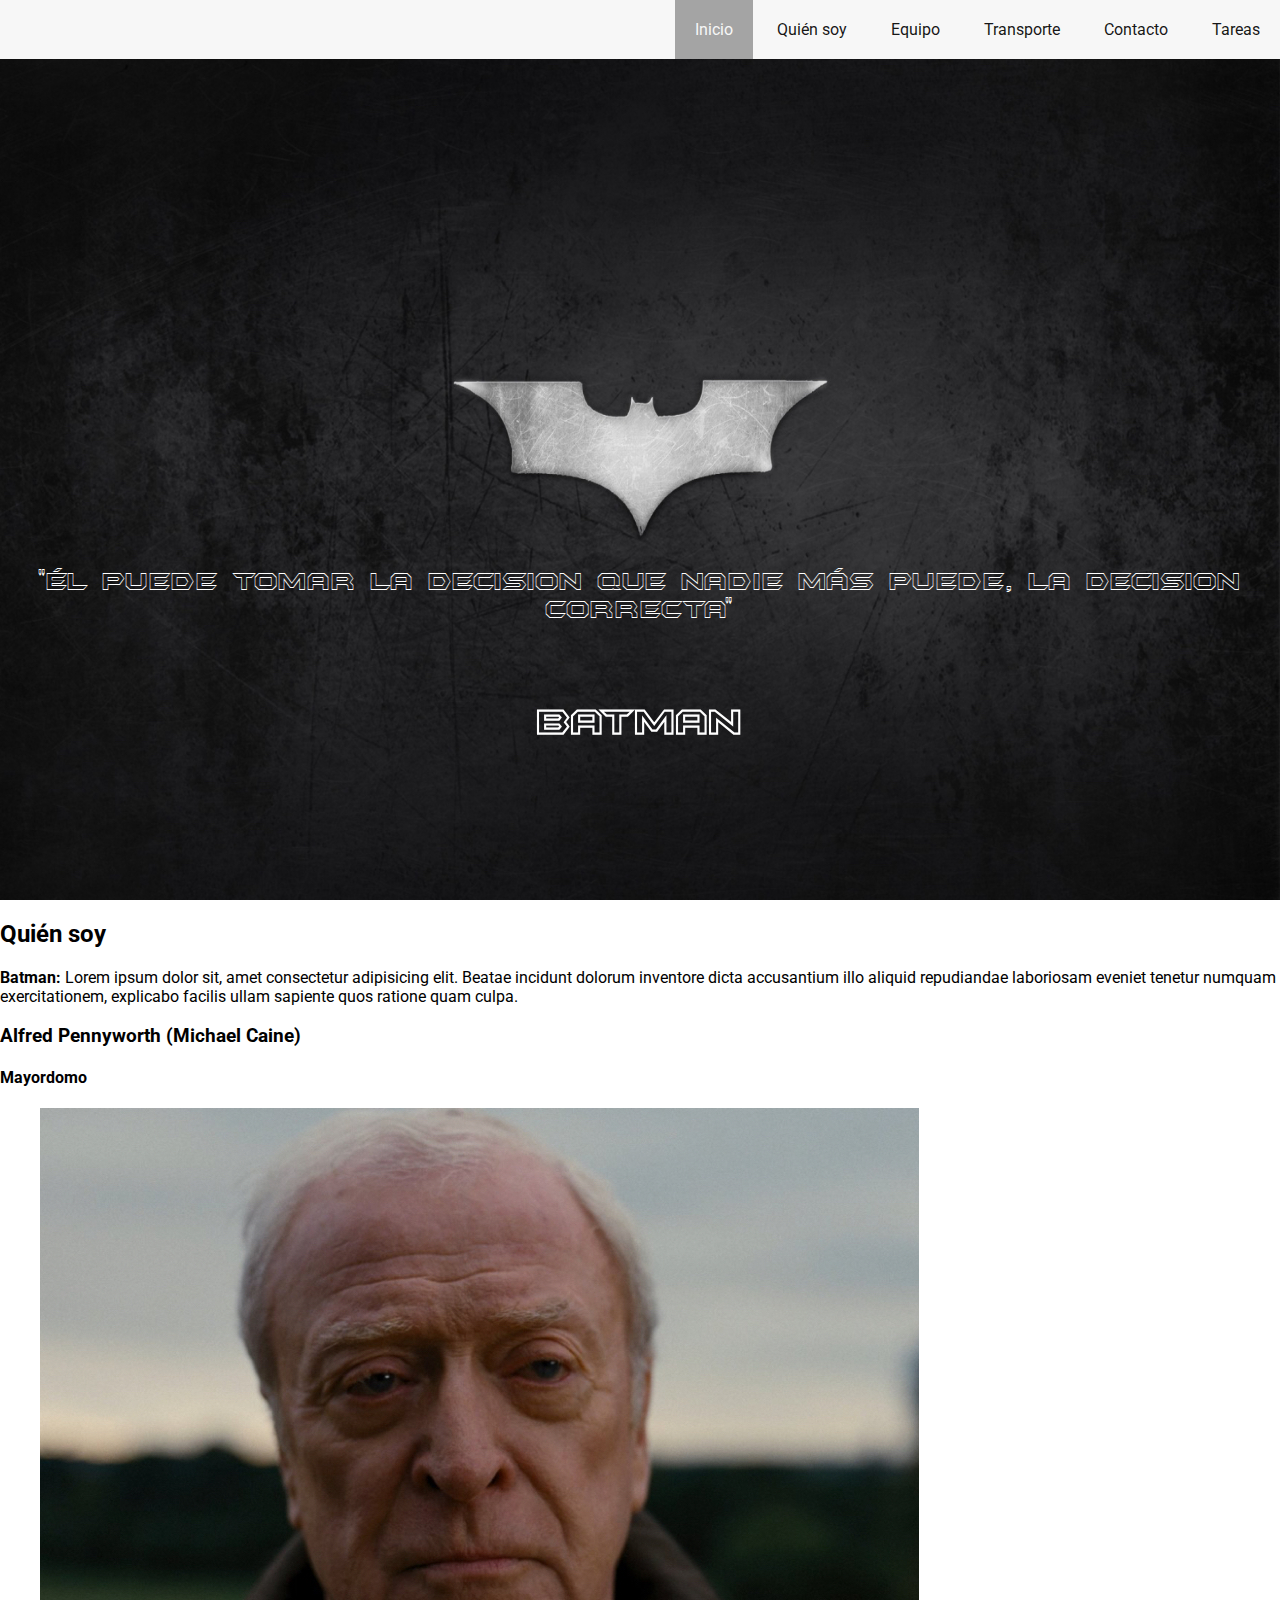
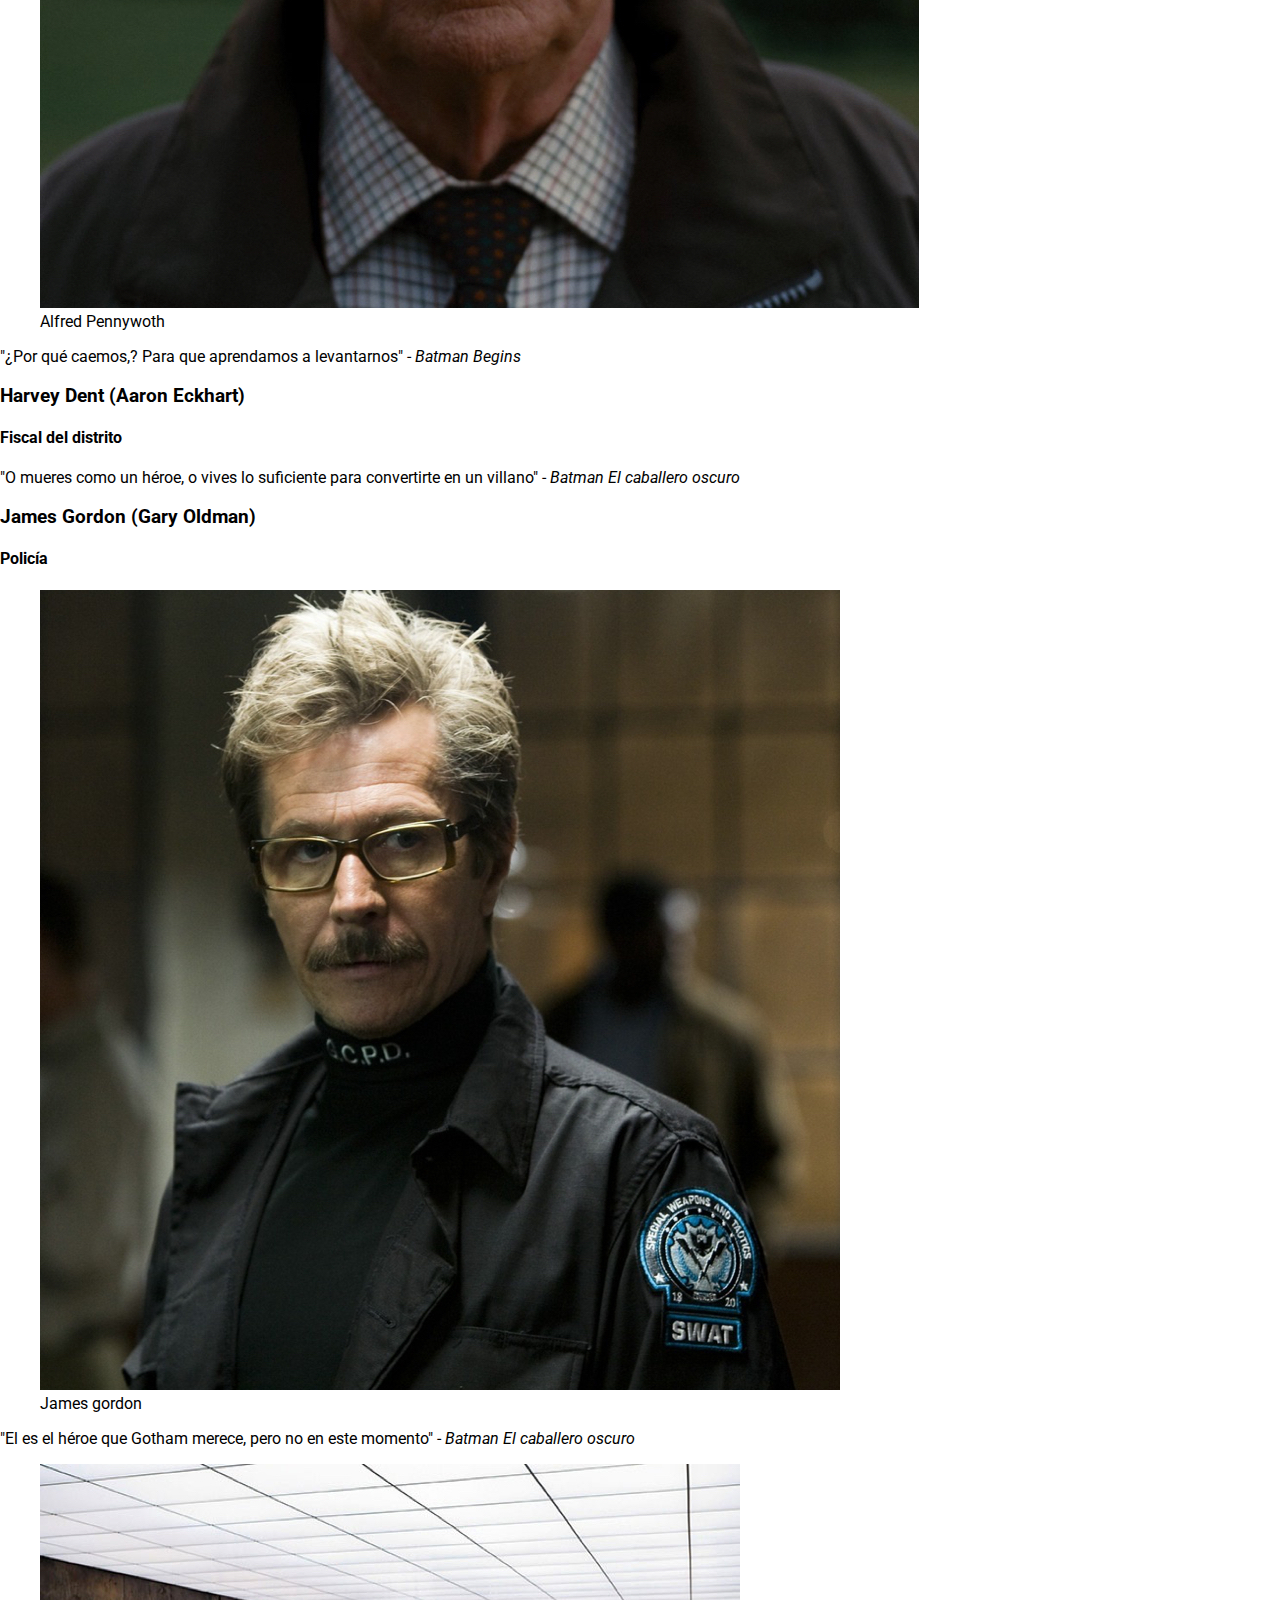
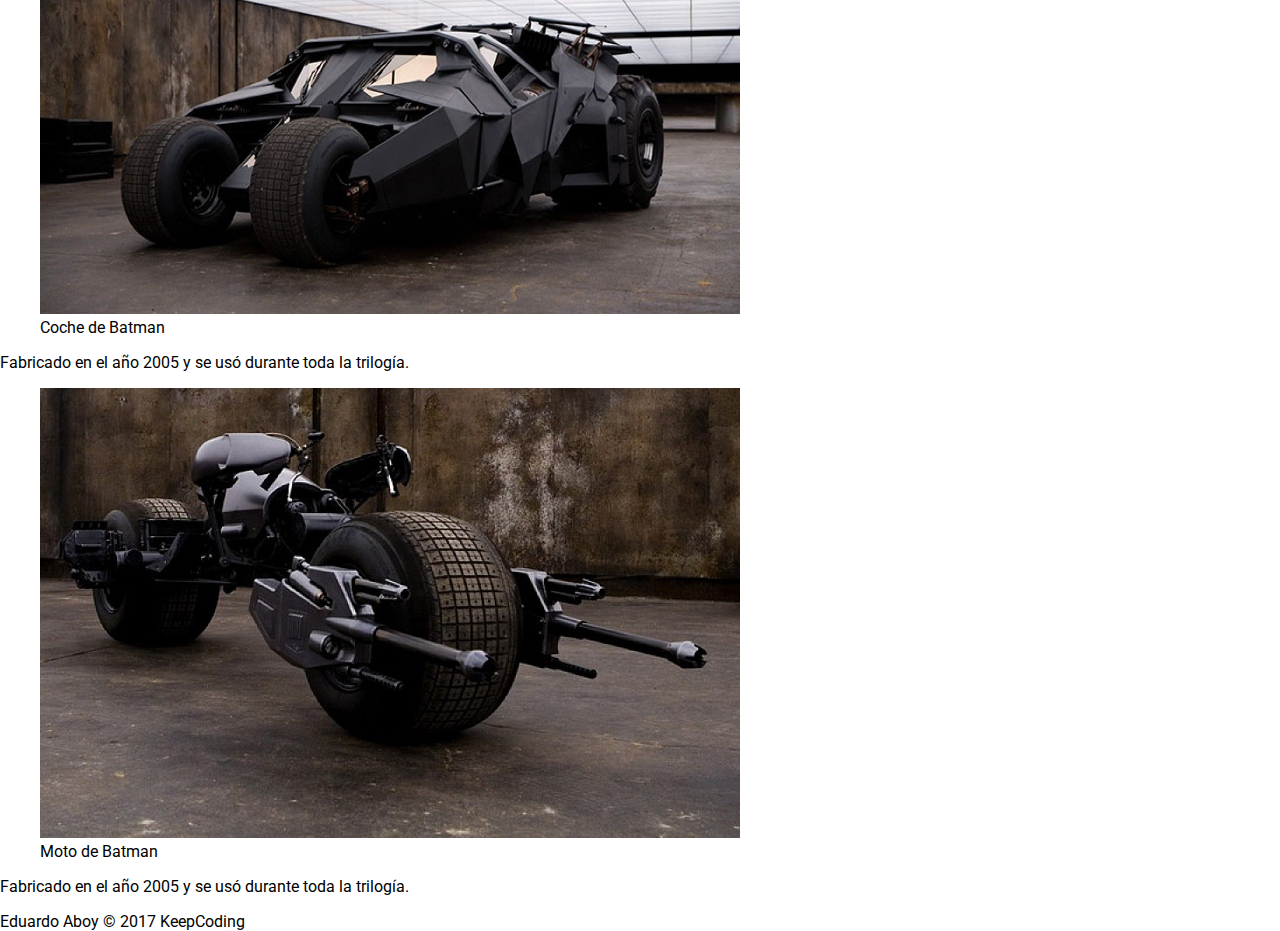
==== index.html @ d6426815 "Finish basic style of header" ====
<!DOCTYPE html>
<hmlt>
    <head>
        <meta charset="UTF-8">

        <link rel="stylesheet" href="./css/style.css" type="text/css">

        <link href="https://fonts.googleapis.com/css?family=Roboto" rel="stylesheet">

        <title>Mi Primera Web</title>
    </head>
    <body>
        <header class="header">
            <h1 class="title">Batman</h1>
            <!--<img class="title-img" src="./images/batman.jpg" alt="Foto de Batman">-->
            <div class="title-img"></div>
            <p class="title-cite">"Él puede tomar la decisión que nadie más puede, la decisión correcta"</p>
        </header>

        <nav class="navbar">
            <ul class="navbar-list">
                <li class="navbar-item active">
                    <a href="">Inicio</a>
                </li>
                <li class="navbar-item">
                    <a href="">Quién soy</a>
                </li>
                <li class="navbar-item">
                    <a href="">Equipo</a>
                </li>
                <li class="navbar-item">
                    <a href="">Transporte</a>
                </li>
                <li class="navbar-item">
                    <a href="">Contacto</a>
                </li>
                <li class="navbar-item">
                    <a href="">Tareas</a>
                </li>
            </ul>
        </nav>
        <main>
            <section class="about-me">
                <div class="batman-video">
                    <!--<video controls width="320" height="240">
                        <source src="./video/batman.mp4" type="video/mp4"> 
                    </video>-->
                </div>
                <div class="batman-info">
                    <h2>Quién soy</h2>
                    <strong>Batman: </strong>
                    <span class="batman-description">Lorem ipsum dolor sit, amet consectetur adipisicing elit. Beatae incidunt dolorum inventore dicta accusantium illo aliquid repudiandae laboriosam eveniet tenetur numquam exercitationem, explicabo facilis ullam sapiente quos ratione quam culpa.</span>
                </div>
            </section>

            <section class="team">
                <div>
                    <div>
                        <article class="team-member">
                            <header>
                                <h3>
                                    Alfred Pennyworth
                                    <span>(Michael Caine)</span>
                                </h3>
                                <h4 class="position">Mayordomo</h4>
                            </header>
                            <figure class="team-member-photo">
                                <img src="./images/alfred.jpg" alt="">
                                <figcaption class="photo-name">Alfred Pennywoth</figcaption>
                            </figure>    
                            <p class="bio">"¿Por qué caemos,? Para que aprendamos a levantarnos" - <cite>Batman Begins</cite></p>
                        </article>
                    </div>
                    <div>
                        <article class="team-member">
                            <header>
                                <h3>
                                    Harvey Dent
                                    <span>(Aaron Eckhart)</span>
                                </h3>
                                <h4 class="position">Fiscal del distrito</h4>
                            </header>
                            <figure class="team-member-photo">
                            </figure>    
                            <p class="bio">"O mueres como un héroe, o vives lo suficiente para convertirte en un villano" - <cite>Batman El caballero oscuro </cite></p>
                        </article>
                    </div>
                    <div>
                        <article class="team-member">
                            <header>
                                <h3>
                                    James Gordon
                                    <span>(Gary Oldman)</span>
                                </h3>
                                <h4 class="position">Policía</h4>
                            </header>
                            <figure class="team-member-photo">
                                <img src="./images/gordon.jpg" alt="">
                                <figcaption class="photo-name">James gordon</figcaption>
                            </figure>    
                            <p class="bio">"El es el héroe que Gotham merece, pero no en este momento" - <cite>Batman El caballero oscuro</cite></p>
                        </article>
                    </div>
                </div>
            </section>

            <section class="transport">
                <div>
                    <div class="transport-item">
                        <figure>
                            <img class="transport-img" src="./images/car.jpg" alt="Moto Batman">
                            <figcaption>Coche de Batman</figcaption>
                        </figure>
                        <p class="transport-time">Fabricado en el año <time datetime="2005">2005</time> y se usó durante toda la trilogía.</p>
                    </div>
                    <div class="transport-item">
                        <figure>
                            <img class="transport-img" src="./images/moto.jpg" alt="">
                            <figcaption>Moto de Batman</figcaption>
                        </figure>
                        <p class="transport-time">Fabricado en el año <time datetime="2005">2005</time> y se usó durante toda la trilogía.</p>
                    </div>
                </div>
            </section>
        </main>
        <footer>
            Eduardo Aboy &copy; 2017 KeepCoding
        </footer>
    </body>
</hmlt>
---- css/style.css ----
body {
    font-family: 'Roboto', sans-serif;
    margin: 0;
    padding: 0;
}

.clearfix:after {
    visibility: hidden; 
}

@font-face {
    font-family: batman;
    src: url(../fonts/batmfo__.ttf);
}

.navbar {
    background-color: #f7f7f7;
    width: 100%;
    position: fixed;
    top: 0;
}

.navbar > .navbar-list {
    list-style-type: none;
    margin: 0;
    float: right;
}

.navbar > .navbar-list > .navbar-item {
    display: inline-block;
}

.navbar > .navbar-list > .navbar-item a {
    padding: 20px;
    text-decoration: none;
    color: rgba(0,0,0,0.91);
    display: inline-block;
}

.navbar > .navbar-list > .navbar-item.active a {
    color: #f7f7f7;
    background-color: #a4a4a4;
}

.header > .title-img {
    background-image: url(../images/batman.jpg);
    background-size: 100% 100%;
    background-repeat: none;
    background-position: center center;
    height: 100vh;
}

.header > .title {
    position: absolute;
    top: 75%;
    z-index: 1;
    width: 100%;
    text-align: center;
    color: white;
    font-family: batman;
    font-size: 40px;
}

.title-cite {
    position: absolute;
    left: 0;
    top: 60%;
    width: 100%;
    text-align: center;
    font-size: 28px;
    color: white;
    font-family: batman;
}
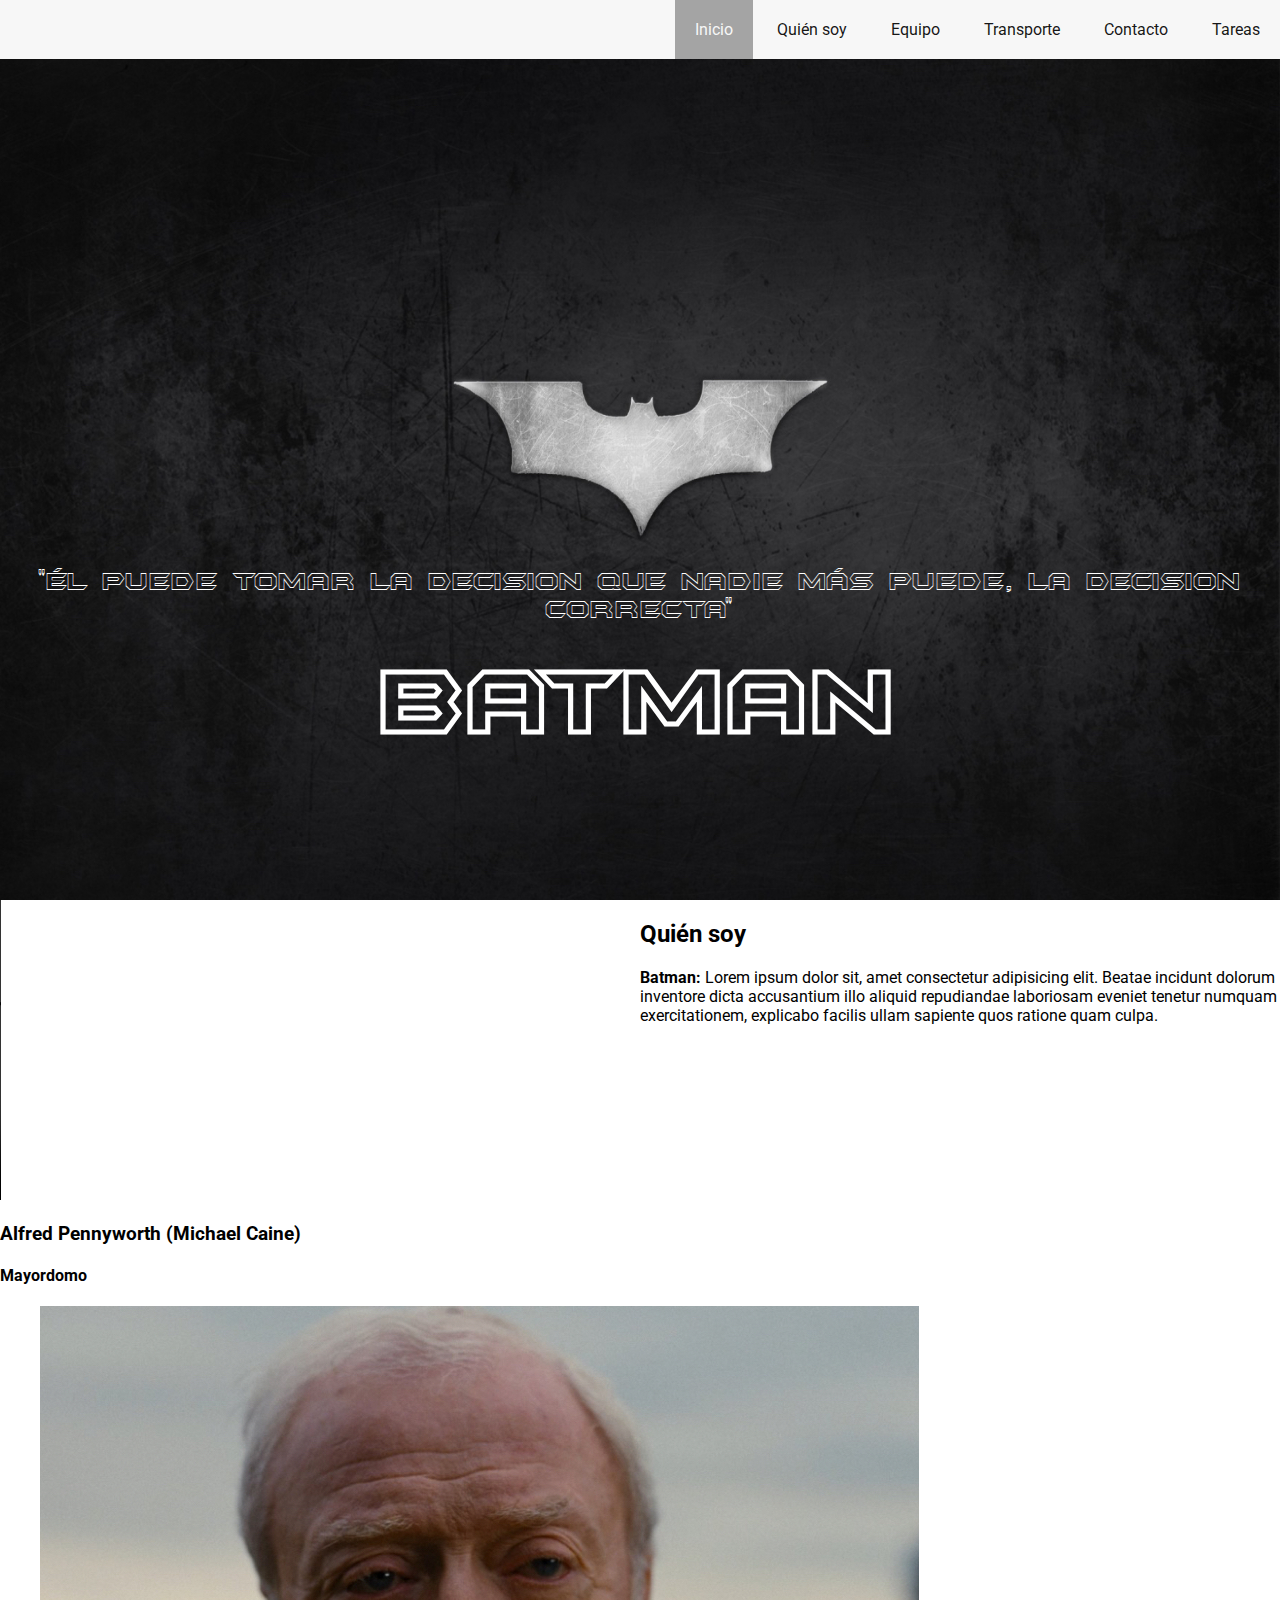
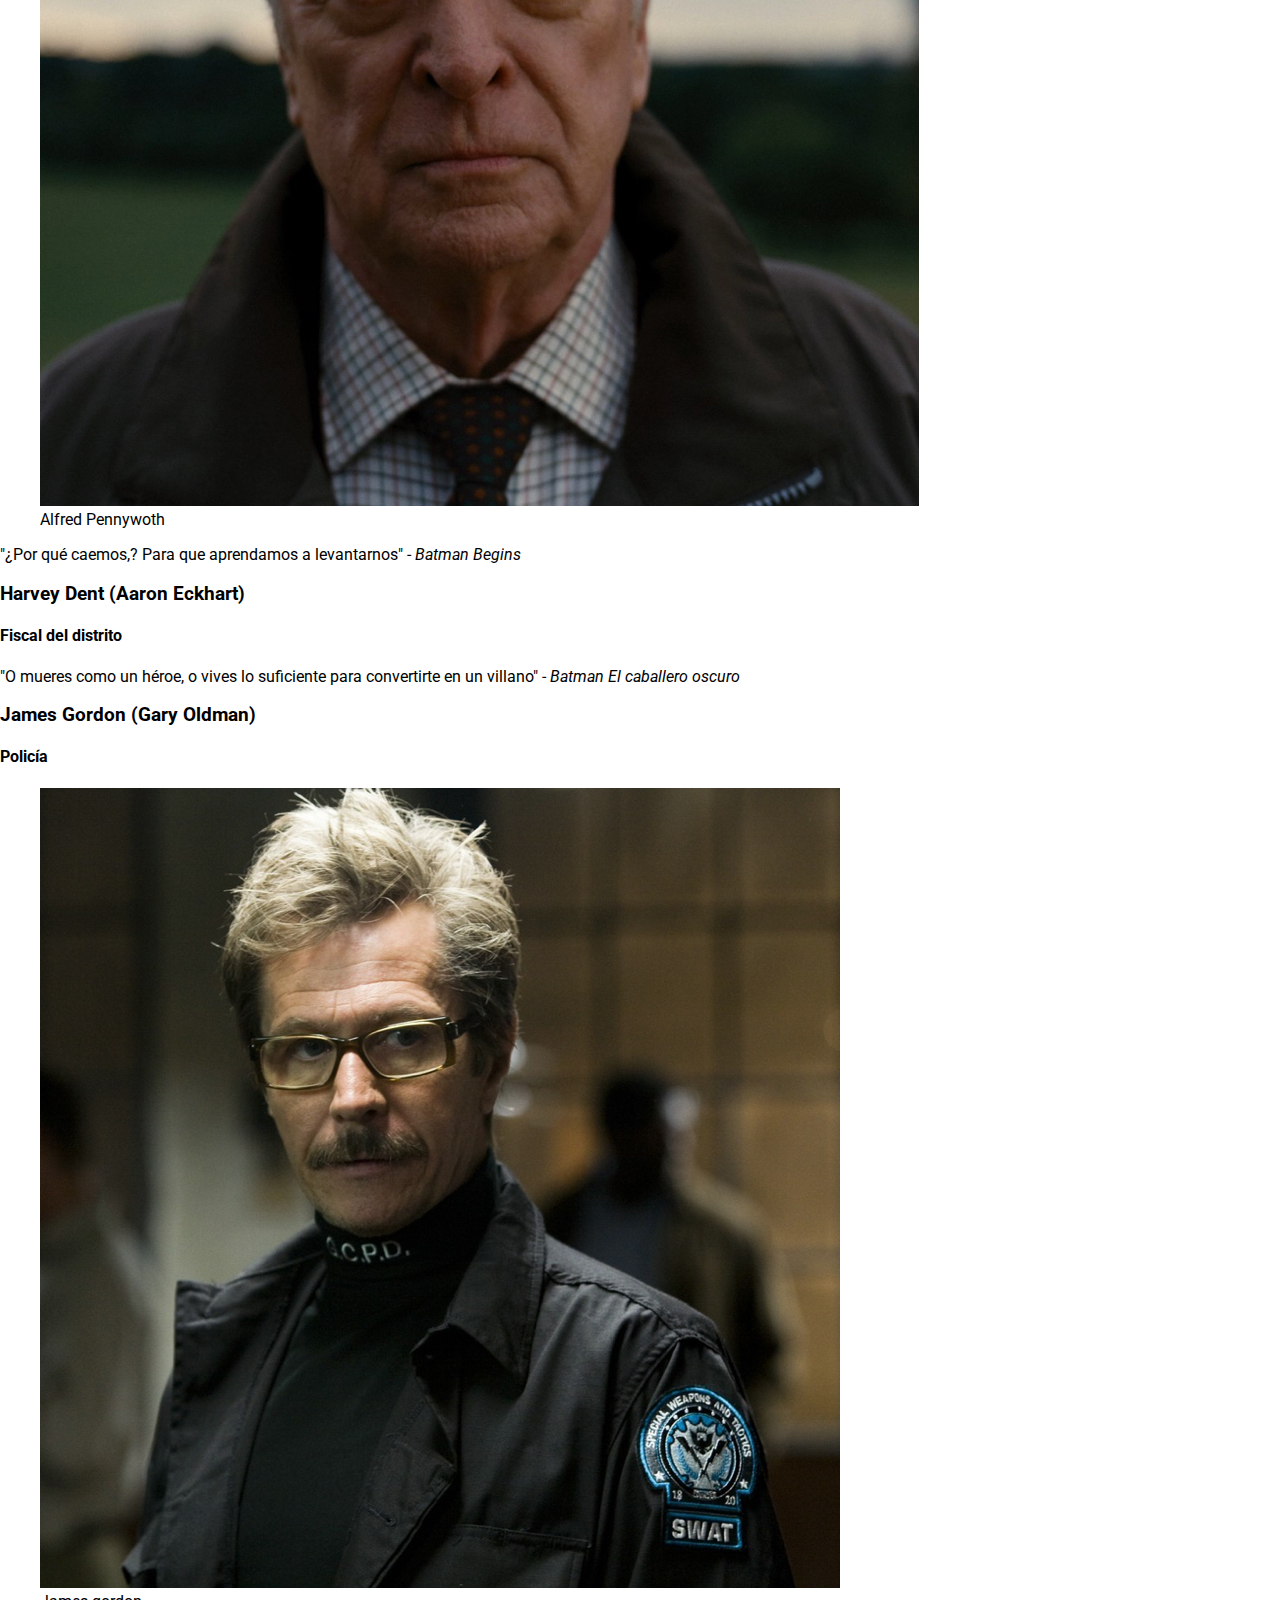
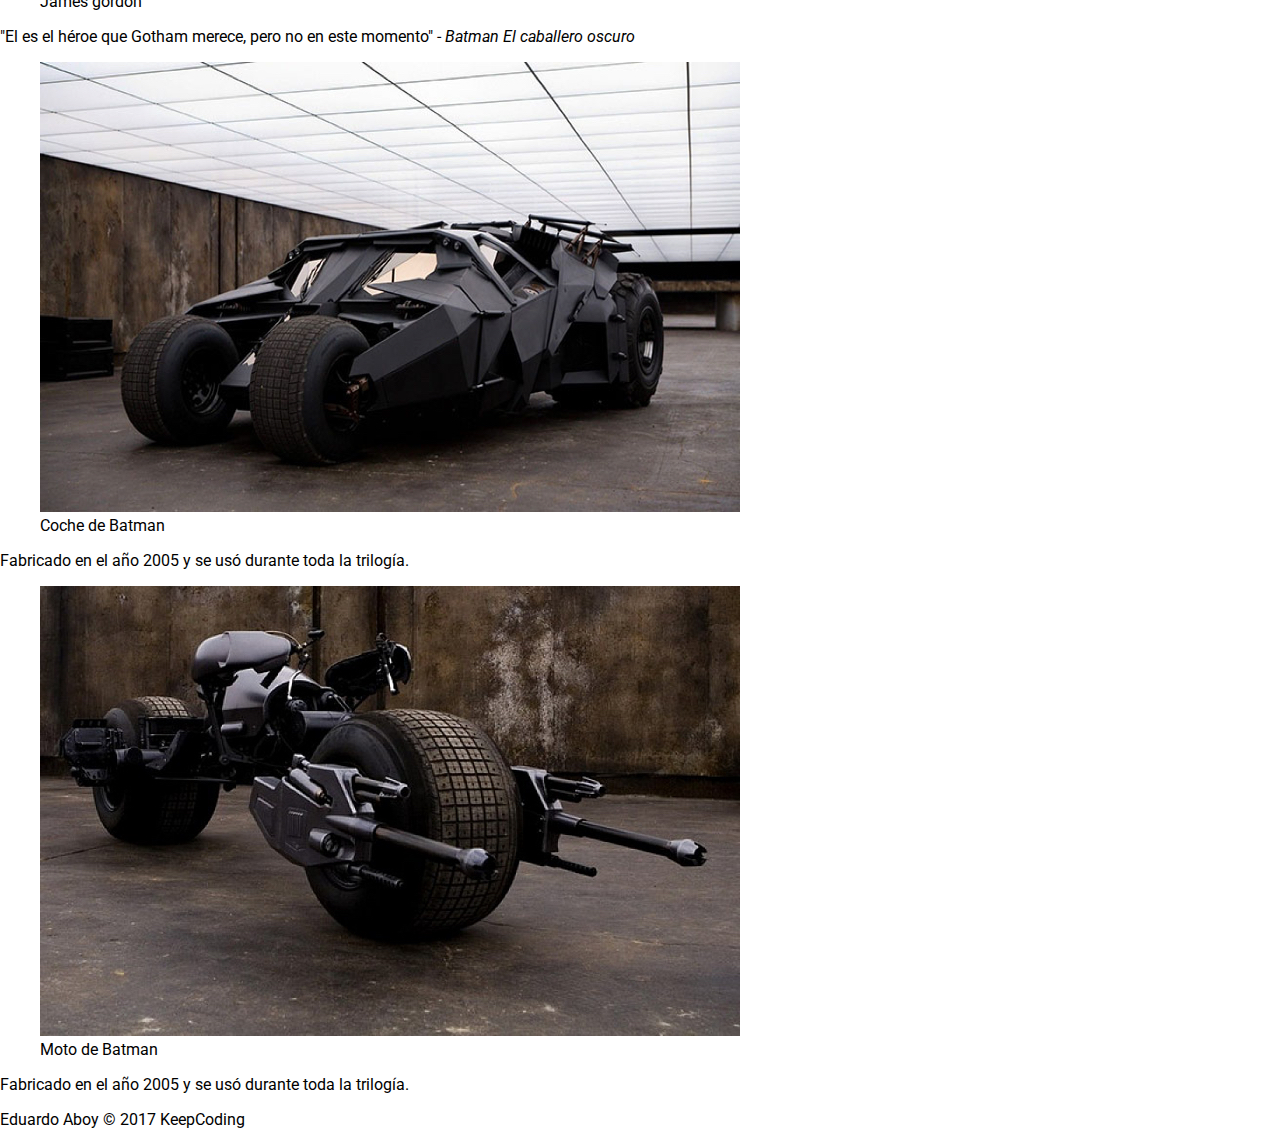
==== commit 86f7bf48: "Finished about me style" ====
--- a/index.html
+++ b/index.html
@@ -40,11 +40,11 @@
             </ul>
         </nav>
         <main>
-            <section class="about-me">
+            <section class="about-me clearfix">
                 <div class="batman-video">
-                    <!--<video controls width="320" height="240">
+                    <video controls width="550" height="300">
                         <source src="./video/batman.mp4" type="video/mp4"> 
-                    </video>-->
+                    </video>
                 </div>
                 <div class="batman-info">
                     <h2>Quién soy</h2>
--- a/css/style.css
+++ b/css/style.css
@@ -6,8 +6,13 @@
     padding: 0;
 }
 
+
 .clearfix:after {
-    visibility: hidden; 
+   content: " "; /* Older browser do not support empty content */
+   visibility: hidden;
+   display: block;
+   height: 0;
+   clear: both;
 }
 
 @font-face {
@@ -54,13 +59,13 @@
 
 .header > .title {
     position: absolute;
-    top: 75%;
+    top: 65%;
     z-index: 1;
     width: 100%;
     text-align: center;
     color: white;
     font-family: batman;
-    font-size: 40px;
+    font-size: 100px;
 }
 
 .title-cite {
@@ -72,4 +77,14 @@
     font-size: 28px;
     color: white;
     font-family: batman;
+}
+
+.about-me > .batman-video {
+    float: left;
+    max-width: 50%;
+}
+
+.about-me > .batman-info {
+    float: right;
+    max-width: 50%;
 }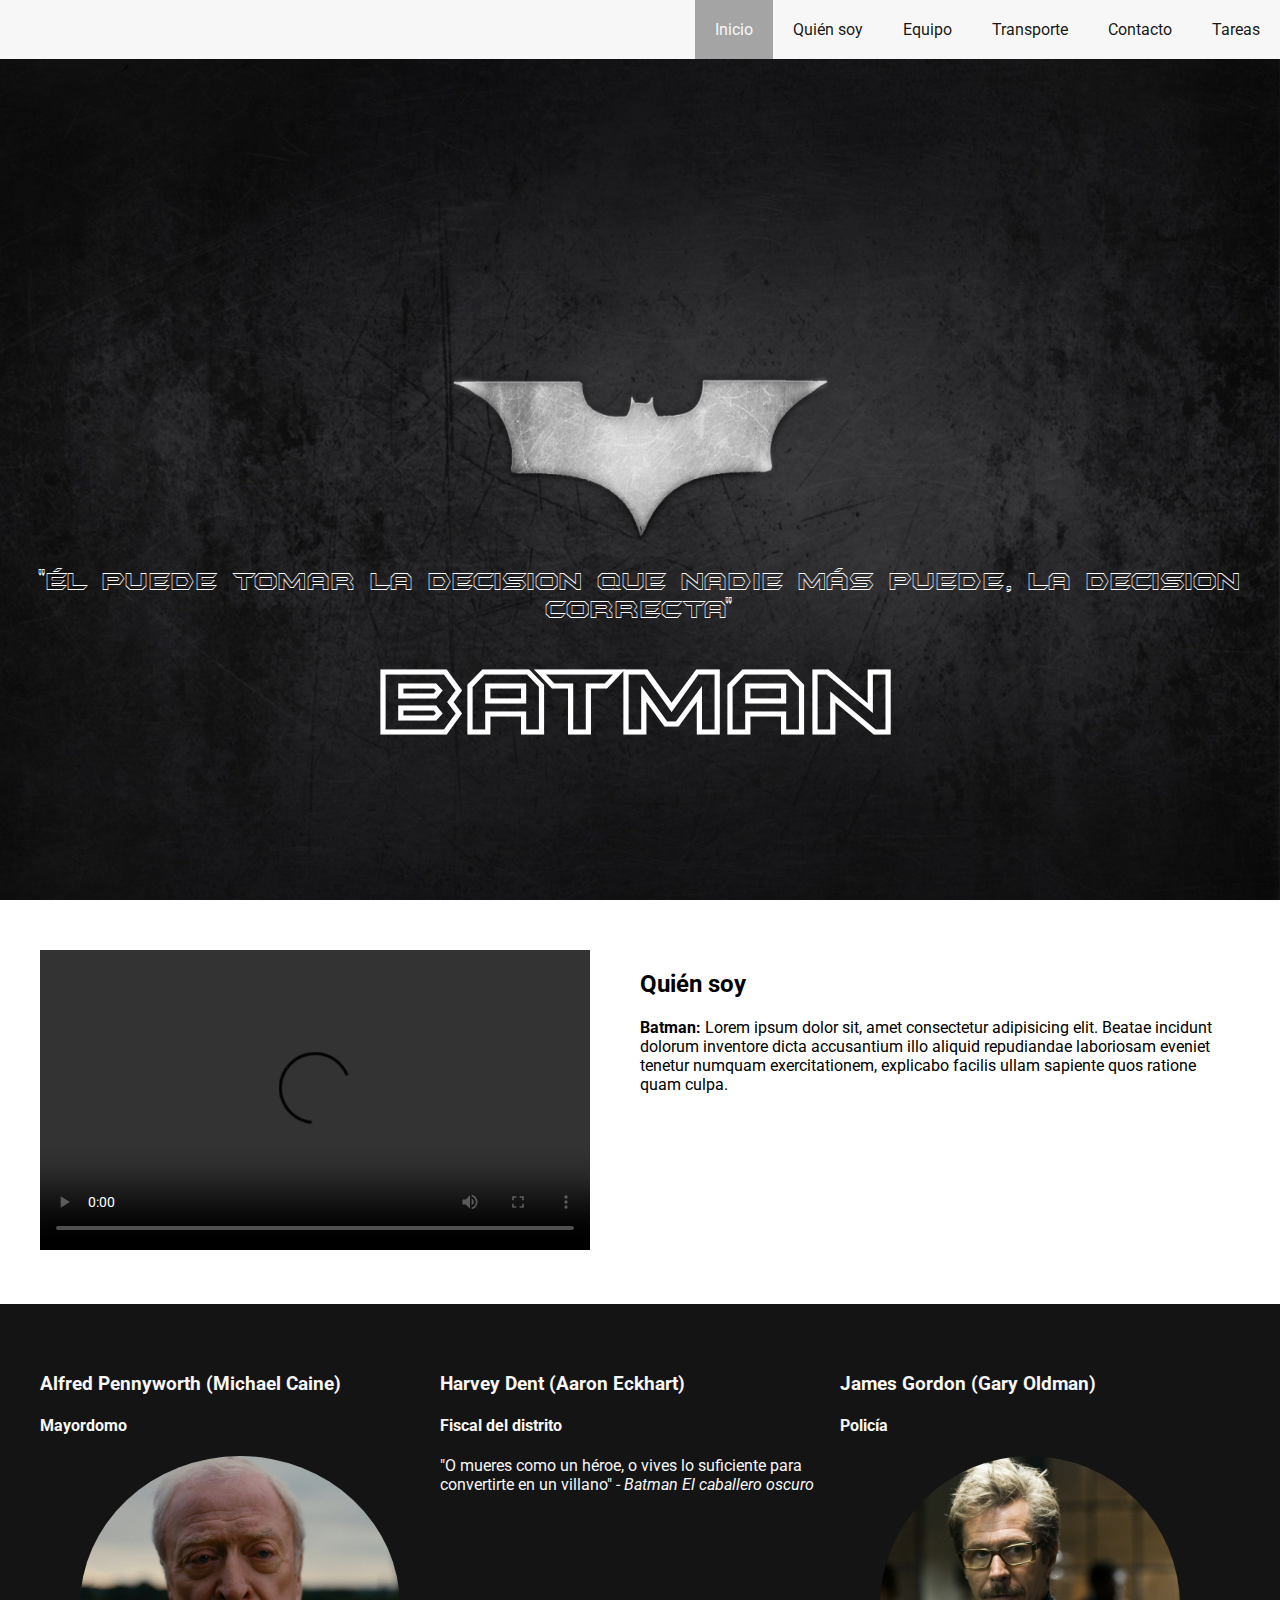
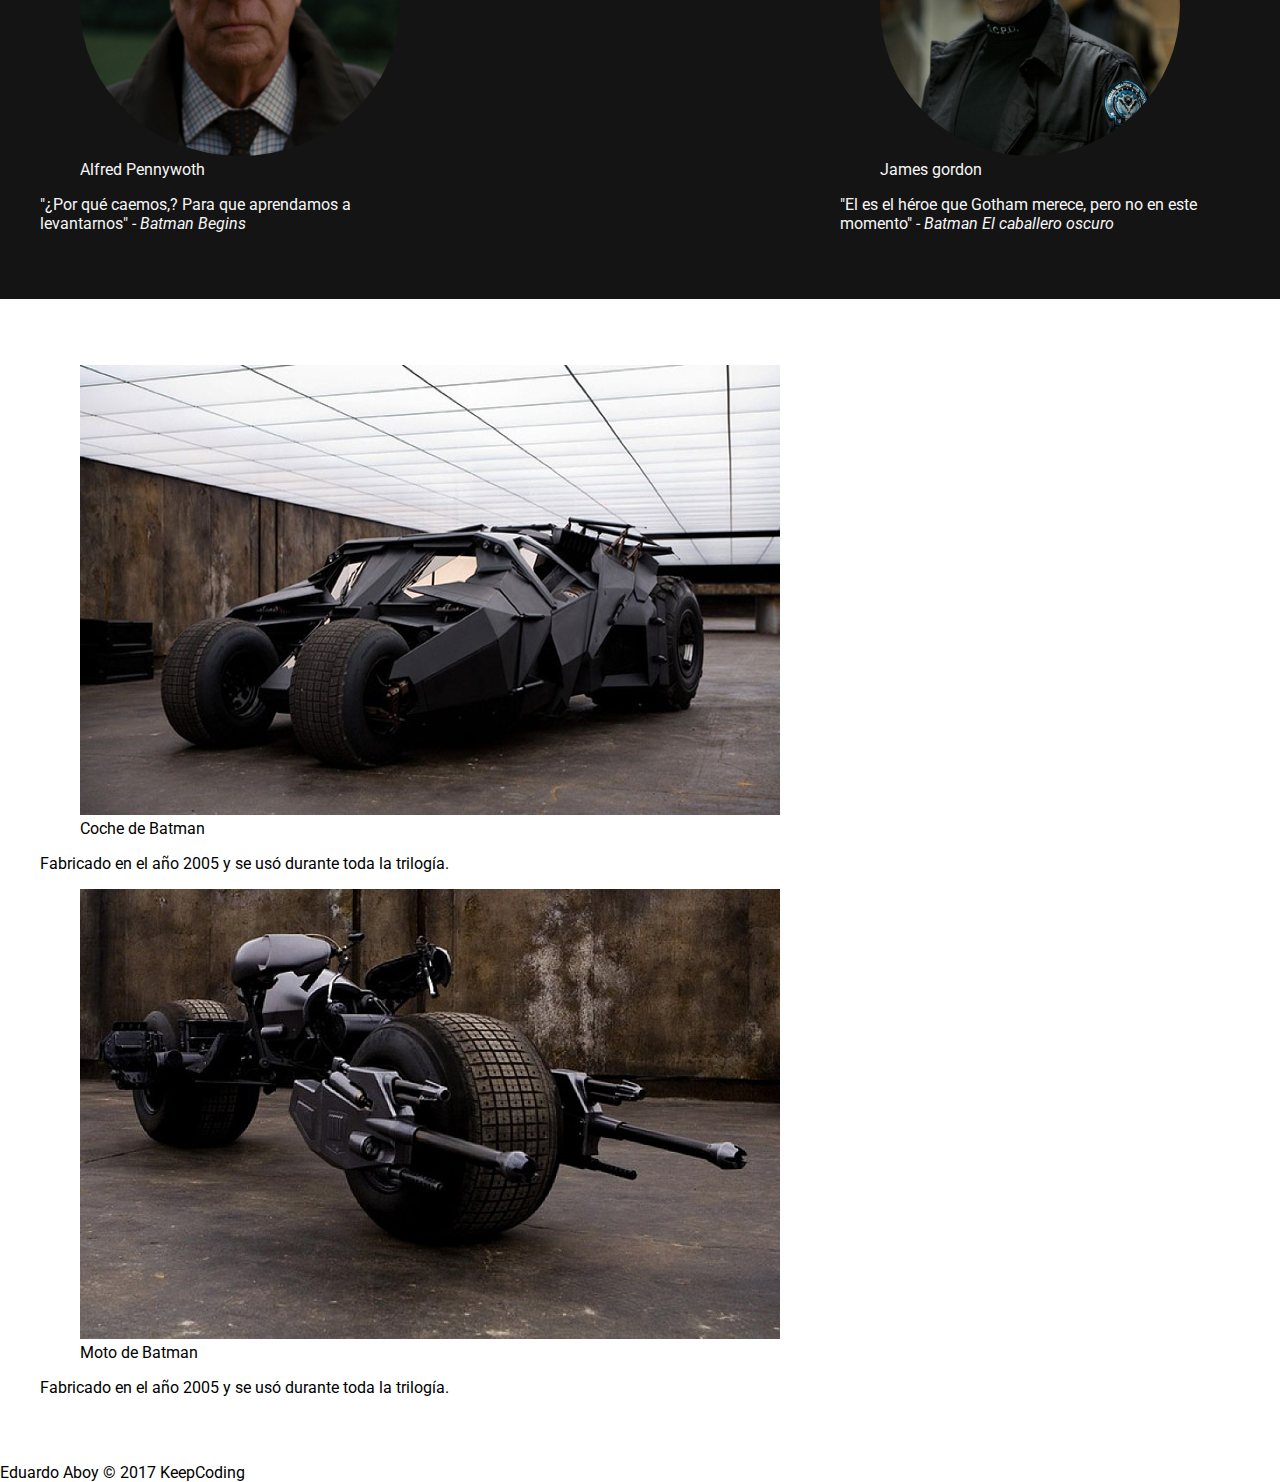
==== commit 6fb6c9bf: "Updated style, created grid.css" ====
--- a/index.html
+++ b/index.html
@@ -4,6 +4,7 @@
         <meta charset="UTF-8">
 
         <link rel="stylesheet" href="./css/style.css" type="text/css">
+        <link rel="stylesheet" href="./css/grid.css" type="text/css">
 
         <link href="https://fonts.googleapis.com/css?family=Roboto" rel="stylesheet">
 
@@ -39,8 +40,8 @@
                 </li>
             </ul>
         </nav>
-        <main>
-            <section class="about-me clearfix">
+        <main class="container">
+            <section class="about-me clearfix section-container">
                 <div class="batman-video">
                     <video controls width="550" height="300">
                         <source src="./video/batman.mp4" type="video/mp4"> 
@@ -53,9 +54,9 @@
                 </div>
             </section>
 
-            <section class="team">
-                <div>
-                    <div>
+            <section class="team section-reverse section-container">
+                <div class="row container clearfix">
+                    <div class="col-4">
                         <article class="team-member">
                             <header>
                                 <h3>
@@ -71,7 +72,7 @@
                             <p class="bio">"¿Por qué caemos,? Para que aprendamos a levantarnos" - <cite>Batman Begins</cite></p>
                         </article>
                     </div>
-                    <div>
+                    <div class="col-4">
                         <article class="team-member">
                             <header>
                                 <h3>
@@ -85,7 +86,7 @@
                             <p class="bio">"O mueres como un héroe, o vives lo suficiente para convertirte en un villano" - <cite>Batman El caballero oscuro </cite></p>
                         </article>
                     </div>
-                    <div>
+                    <div class="col-4">
                         <article class="team-member">
                             <header>
                                 <h3>
@@ -104,8 +105,8 @@
                 </div>
             </section>
 
-            <section class="transport">
-                <div>
+            <section class="transport section-container">
+                <div class="row">
                     <div class="transport-item">
                         <figure>
                             <img class="transport-img" src="./images/car.jpg" alt="Moto Batman">
--- a/css/style.css
+++ b/css/style.css
@@ -1,9 +1,21 @@
 
+* {
+    font-family: 'Roboto', sans-serif;
+    box-sizing: border-box;
+    -moz-box-sizing: border-box;
+    -webkit-box-sizing: border-box;
+}
+
+@font-face {
+    font-family: batman;
+    src: url(../fonts/batmfo__.ttf);
+}
 
 body {
-    font-family: 'Roboto', sans-serif;
     margin: 0;
     padding: 0;
+    --main-text-color: #F7F7F7;
+    --secondary-text-color: #A4A4A4;
 }
 
 
@@ -15,13 +27,8 @@
    clear: both;
 }
 
-@font-face {
-    font-family: batman;
-    src: url(../fonts/batmfo__.ttf);
-}
-
 .navbar {
-    background-color: #f7f7f7;
+    background-color: var(--main-text-color);
     width: 100%;
     position: fixed;
     top: 0;
@@ -31,10 +38,12 @@
     list-style-type: none;
     margin: 0;
     float: right;
+    font-size: 0;
 }
 
 .navbar > .navbar-list > .navbar-item {
     display: inline-block;
+    font-size: 16px;
 }
 
 .navbar > .navbar-list > .navbar-item a {
@@ -44,9 +53,14 @@
     display: inline-block;
 }
 
+.navbar > .navbar-list > .navbar-item a:hover {
+    color: var(--main-text-color);
+    background-color: var(--secondary-text-color);
+}
+
 .navbar > .navbar-list > .navbar-item.active a {
-    color: #f7f7f7;
-    background-color: #a4a4a4;
+    color: var(--main-text-color);
+    background-color: var(--secondary-text-color);
 }
 
 .header > .title-img {
@@ -59,10 +73,12 @@
 
 .header > .title {
     position: absolute;
+    left: 0;
     top: 65%;
     z-index: 1;
     width: 100%;
     text-align: center;
+    font-size: 100px;
     color: white;
     font-family: batman;
     font-size: 100px;
@@ -79,6 +95,17 @@
     font-family: batman;
 }
 
+.section-container {
+    padding: 50px 0;
+}
+
+.section-reverse {
+    background-color: rgba(0, 0 ,0 , 0.92);
+    color: var(--main-text-color);
+    margin-left: calc(-50vw + 50% );
+    margin-right: calc(-50vw + 50% );
+}
+
 .about-me > .batman-video {
     float: left;
     max-width: 50%;
@@ -87,4 +114,10 @@
 .about-me > .batman-info {
     float: right;
     max-width: 50%;
+}
+
+.team-member-photo > img {
+    height: 300px;
+    max-width: 100%;
+    border-radius: 50%;
 }--- a/css/grid.css
+++ b/css/grid.css
@@ -0,0 +1,73 @@
+
+row::before
+row::after{
+    content: "";
+    display: table;
+    clear: both;
+}
+
+.col-1 {
+    width: calc(100% / 12);
+    float: left;
+}
+
+.col-2 {
+    width: calc(calc(100% / 12) * 2);
+    float: left;
+}
+
+.col-3 {
+    width: calc(calc(100% / 12) * 3);
+    float: left;
+}
+
+.col-4 {
+    width: calc(calc(100% / 12) * 4);
+    float: left;
+}
+
+.col-5 {
+    width: calc(calc(100% / 12) * 5);
+    float: left;
+}
+
+.col-6 {
+    width: calc(calc(100% / 12) * 6);
+    float: left;
+}
+
+.col-7 {
+    width: calc(calc(100% / 12) * 7);
+    float: left;
+}
+
+.col-8 {
+    width: calc(calc(100% / 12) * 8);
+    float: left;
+}
+
+.col-9 {
+    width: calc(calc(100% / 12) * 9);
+    float: left;
+}
+
+.col-10 {
+    width: calc(calc(100% / 12) * 10);
+    float: left;
+}
+
+.col-11 {
+    width: calc(calc(100% / 12) * 11);
+    float: left;
+}
+
+.col-12 {
+    width: 100%;
+    float: left;
+}
+
+.container {
+ width: 100%;
+ max-width: 1200px;
+ margin: 0 auto;   
+}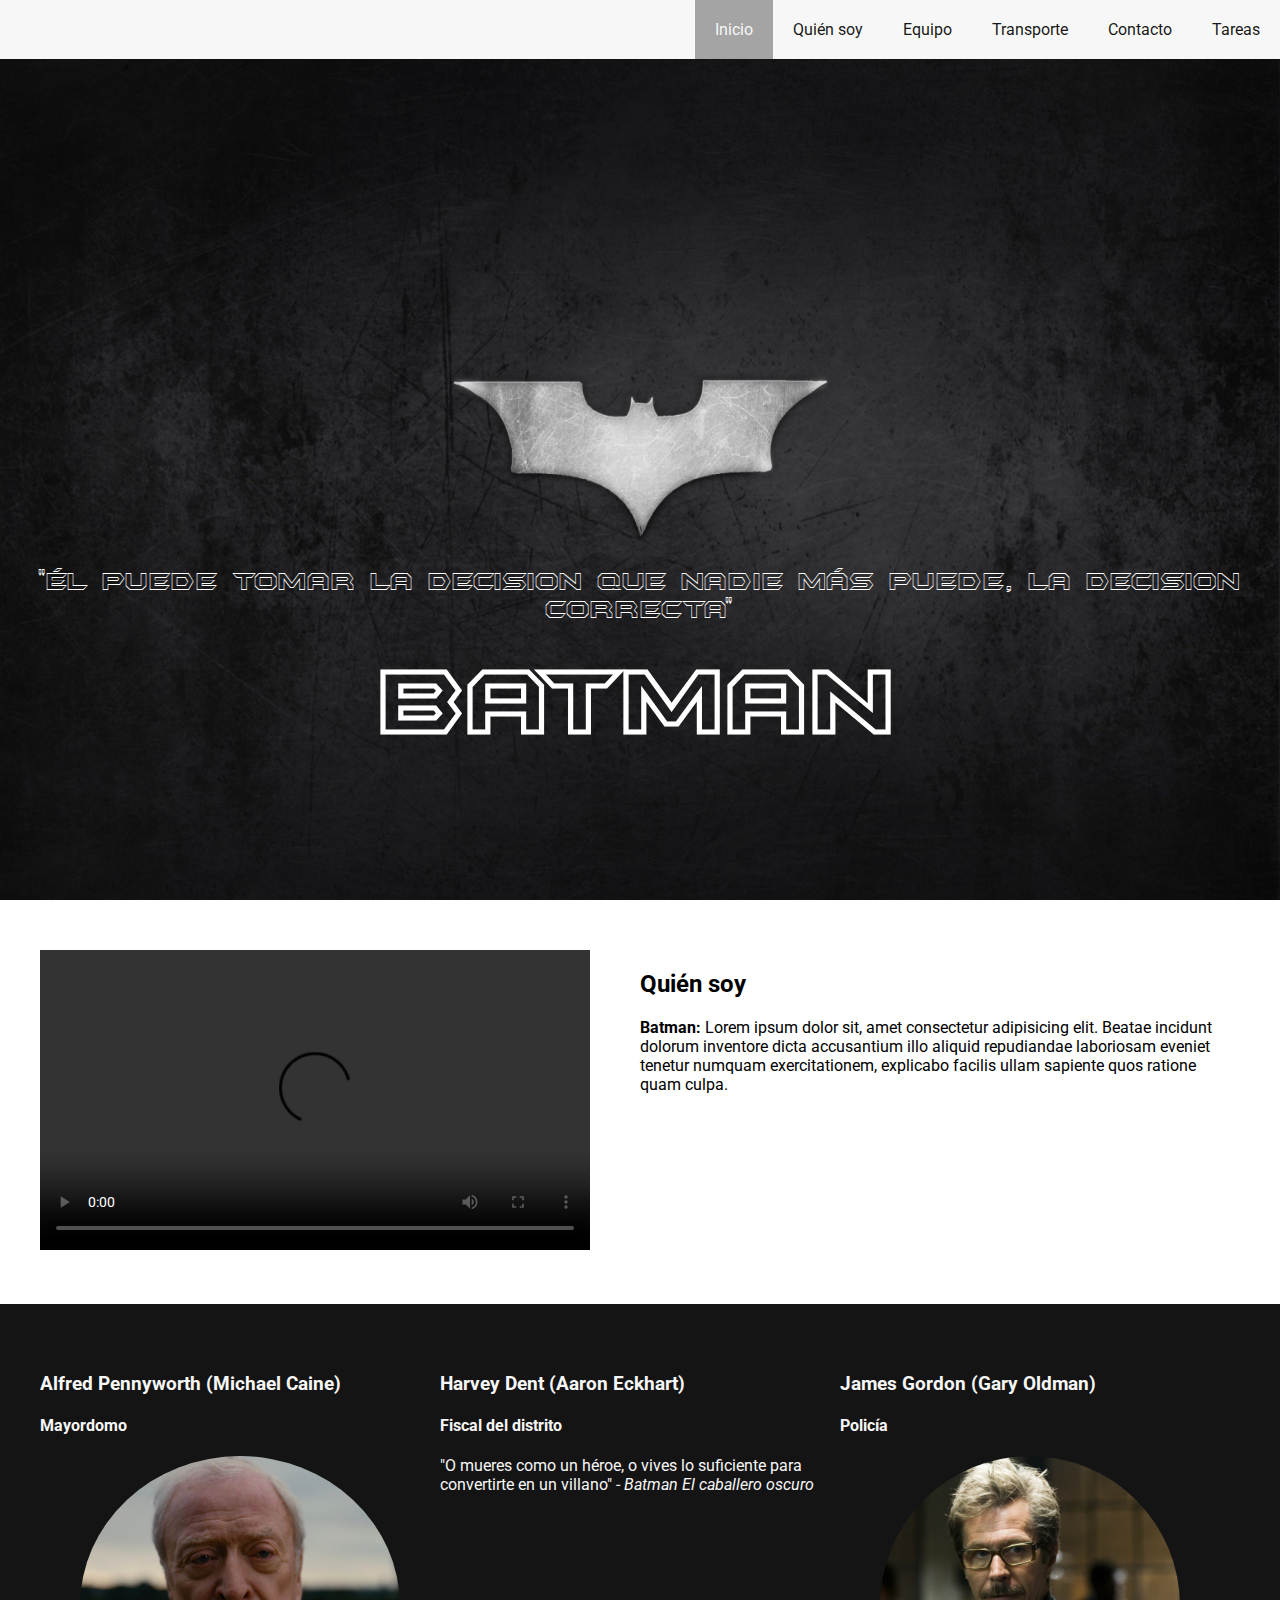
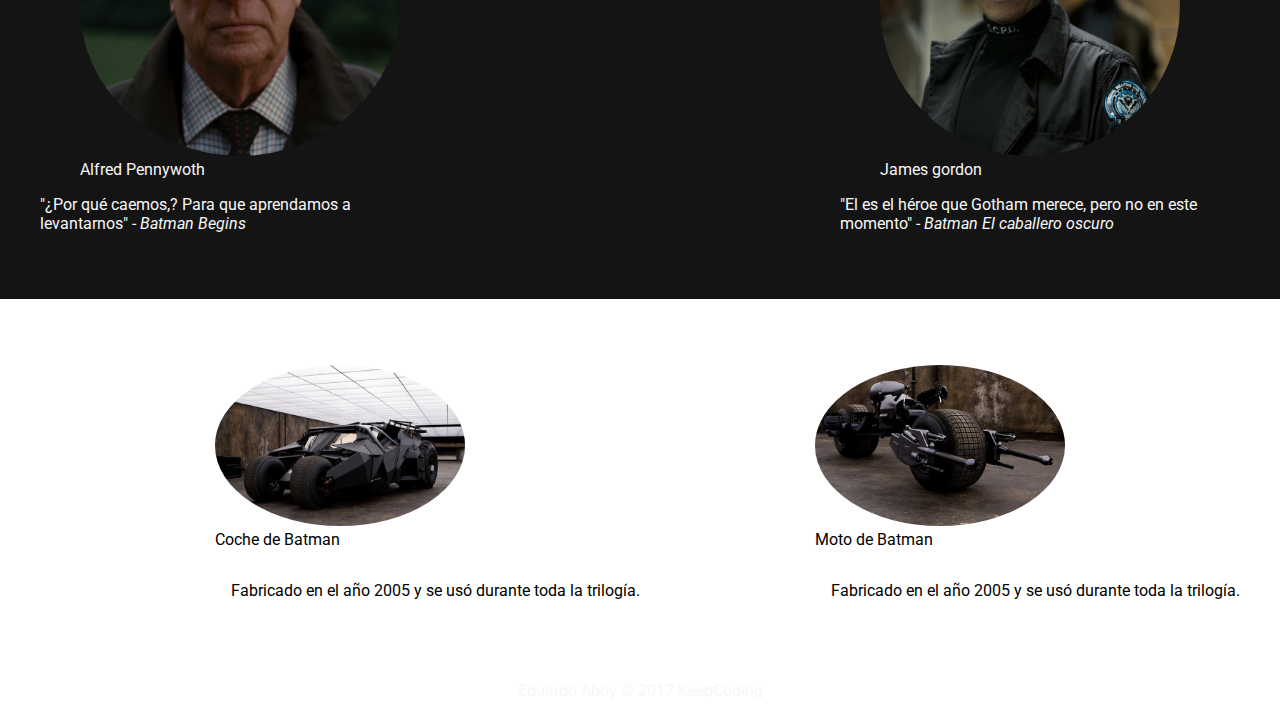
==== commit 45d59e80: "Finish index.html style" ====
--- a/index.html
+++ b/index.html
@@ -106,7 +106,7 @@
             </section>
 
             <section class="transport section-container">
-                <div class="row">
+                <div class="row-flex">
                     <div class="transport-item">
                         <figure>
                             <img class="transport-img" src="./images/car.jpg" alt="Moto Batman">
@@ -124,7 +124,7 @@
                 </div>
             </section>
         </main>
-        <footer>
+        <footer class="footer">
             Eduardo Aboy &copy; 2017 KeepCoding
         </footer>
     </body>
--- a/css/style.css
+++ b/css/style.css
@@ -120,4 +120,30 @@
     height: 300px;
     max-width: 100%;
     border-radius: 50%;
+}
+
+.transport-img {
+    max-width: 250px;
+    border-radius: 50%;
+}
+
+.transport-item {
+    display: flex;
+    flex-direction: column;
+    align-items: center;
+    justify-content: center;
+    flex: 1;
+}
+
+.transport-time {
+    align-self: flex-end;
+}
+
+.footer {
+    background-color: rgba (0,0,0,0.92);
+    color: var(--main-text-color);
+    height: 50px;
+    display: flex;
+    align-items: center;
+    justify-content: center;
 }--- a/css/grid.css
+++ b/css/grid.css
@@ -70,4 +70,9 @@
  width: 100%;
  max-width: 1200px;
  margin: 0 auto;   
-}+}
+
+.row-flex {
+    display: flex;
+    flex-flow: row wrap;
+}
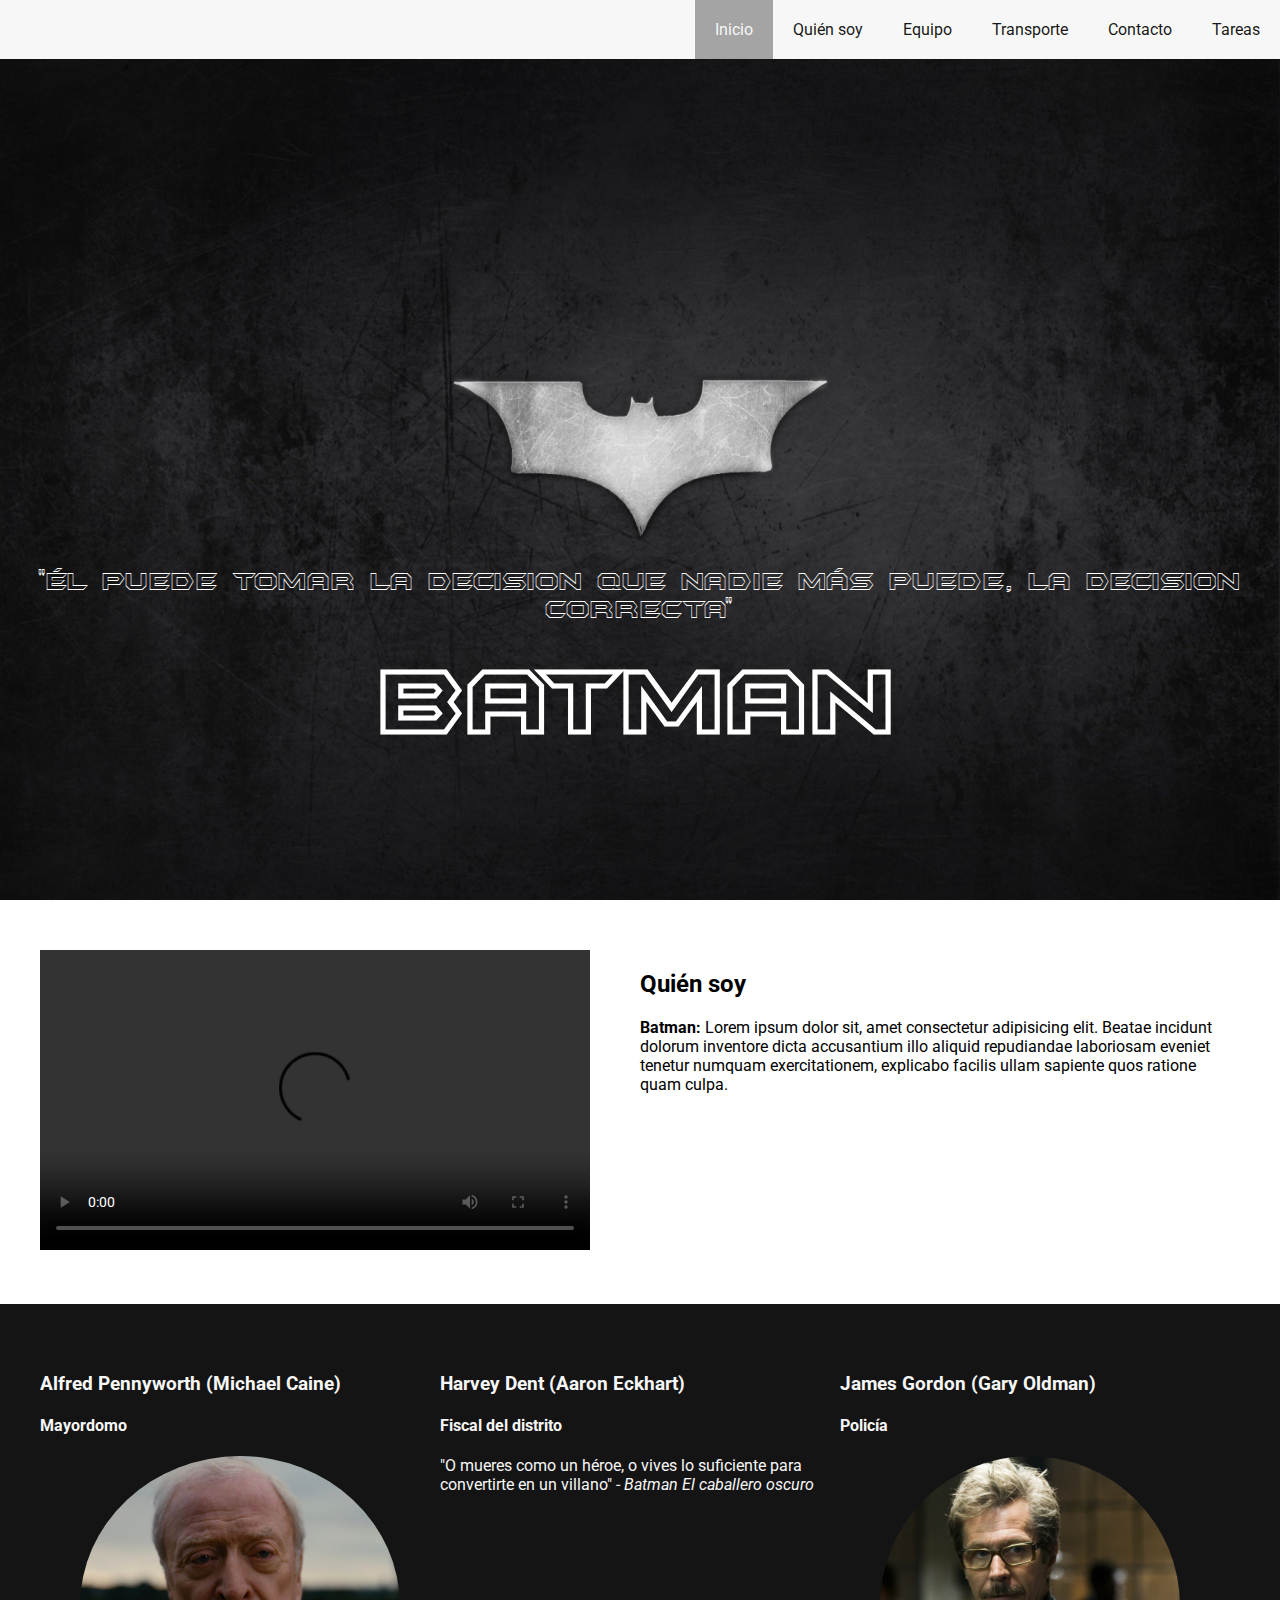
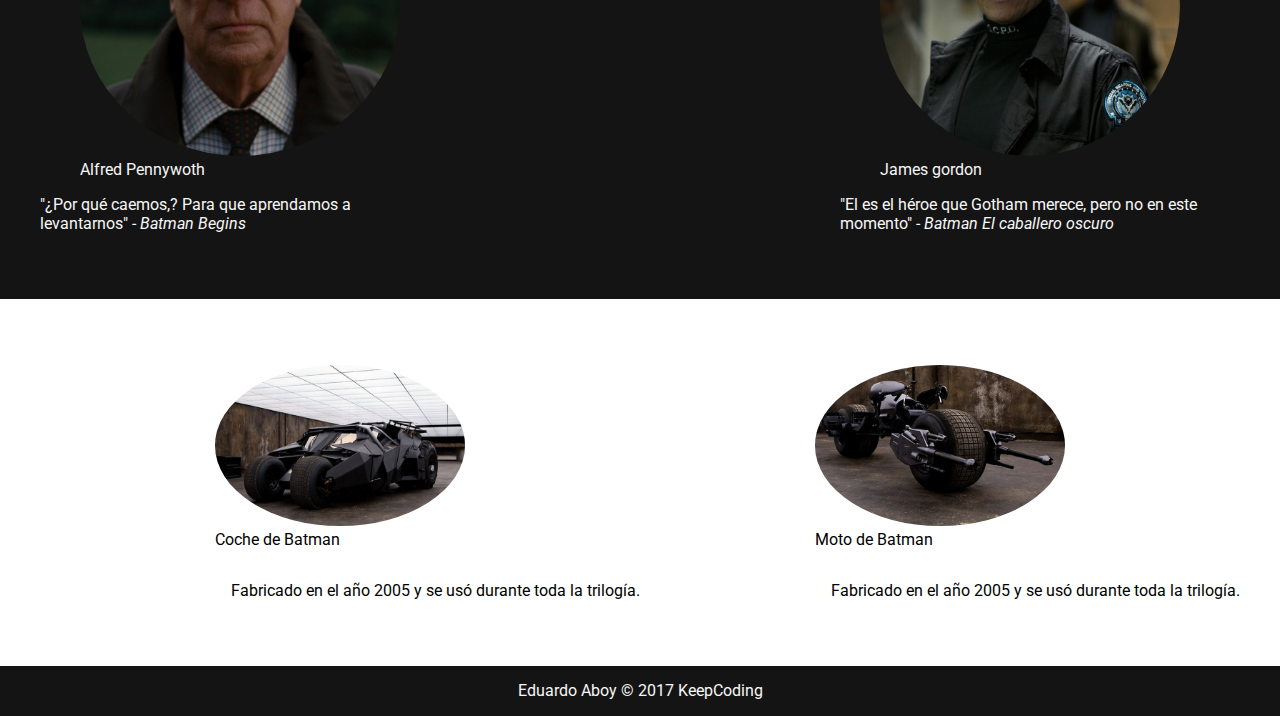
==== commit dccf9d4c: "Finish contact.html and styled" ====
--- a/index.html
+++ b/index.html
@@ -33,7 +33,7 @@
                     <a href="">Transporte</a>
                 </li>
                 <li class="navbar-item">
-                    <a href="">Contacto</a>
+                    <a href="contact.html">Contacto</a>
                 </li>
                 <li class="navbar-item">
                     <a href="">Tareas</a>
--- a/css/style.css
+++ b/css/style.css
@@ -140,10 +140,63 @@
 }
 
 .footer {
-    background-color: rgba (0,0,0,0.92);
+    background-color: rgba(0, 0, 0, 0.92);
     color: var(--main-text-color);
     height: 50px;
     display: flex;
     align-items: center;
     justify-content: center;
-}+}
+
+#googleMap {
+    height: 400px;
+}
+
+.form {
+    padding: 0 20px;
+}
+
+.form .form-row {
+    padding: 10px;
+}
+
+input {
+    padding: 4px;
+    border: 1px solid #ccc;
+    border-radius: 4px;
+}
+
+input [type=button], input[type=submit], button {
+    background-color: #4caf50;
+    border: none;
+    color: white;
+    padding: 15px 40px;
+    text-decoration: none;
+    margin: 4px 2px;
+    cursor: pointer;
+    border-radius: 0;
+}
+
+table {
+    width: 100%;
+    border-collapse: collapse;
+
+}
+
+thead > tr {
+    background-color: #F5F5F5;
+}
+
+th {
+    height: 50px;
+}
+
+th, td {
+    padding: 8px;
+    border-bottom: 1px solid #ddd;
+}
+
+tbody > tr:hover {
+    background-color: #dedede;
+}
+
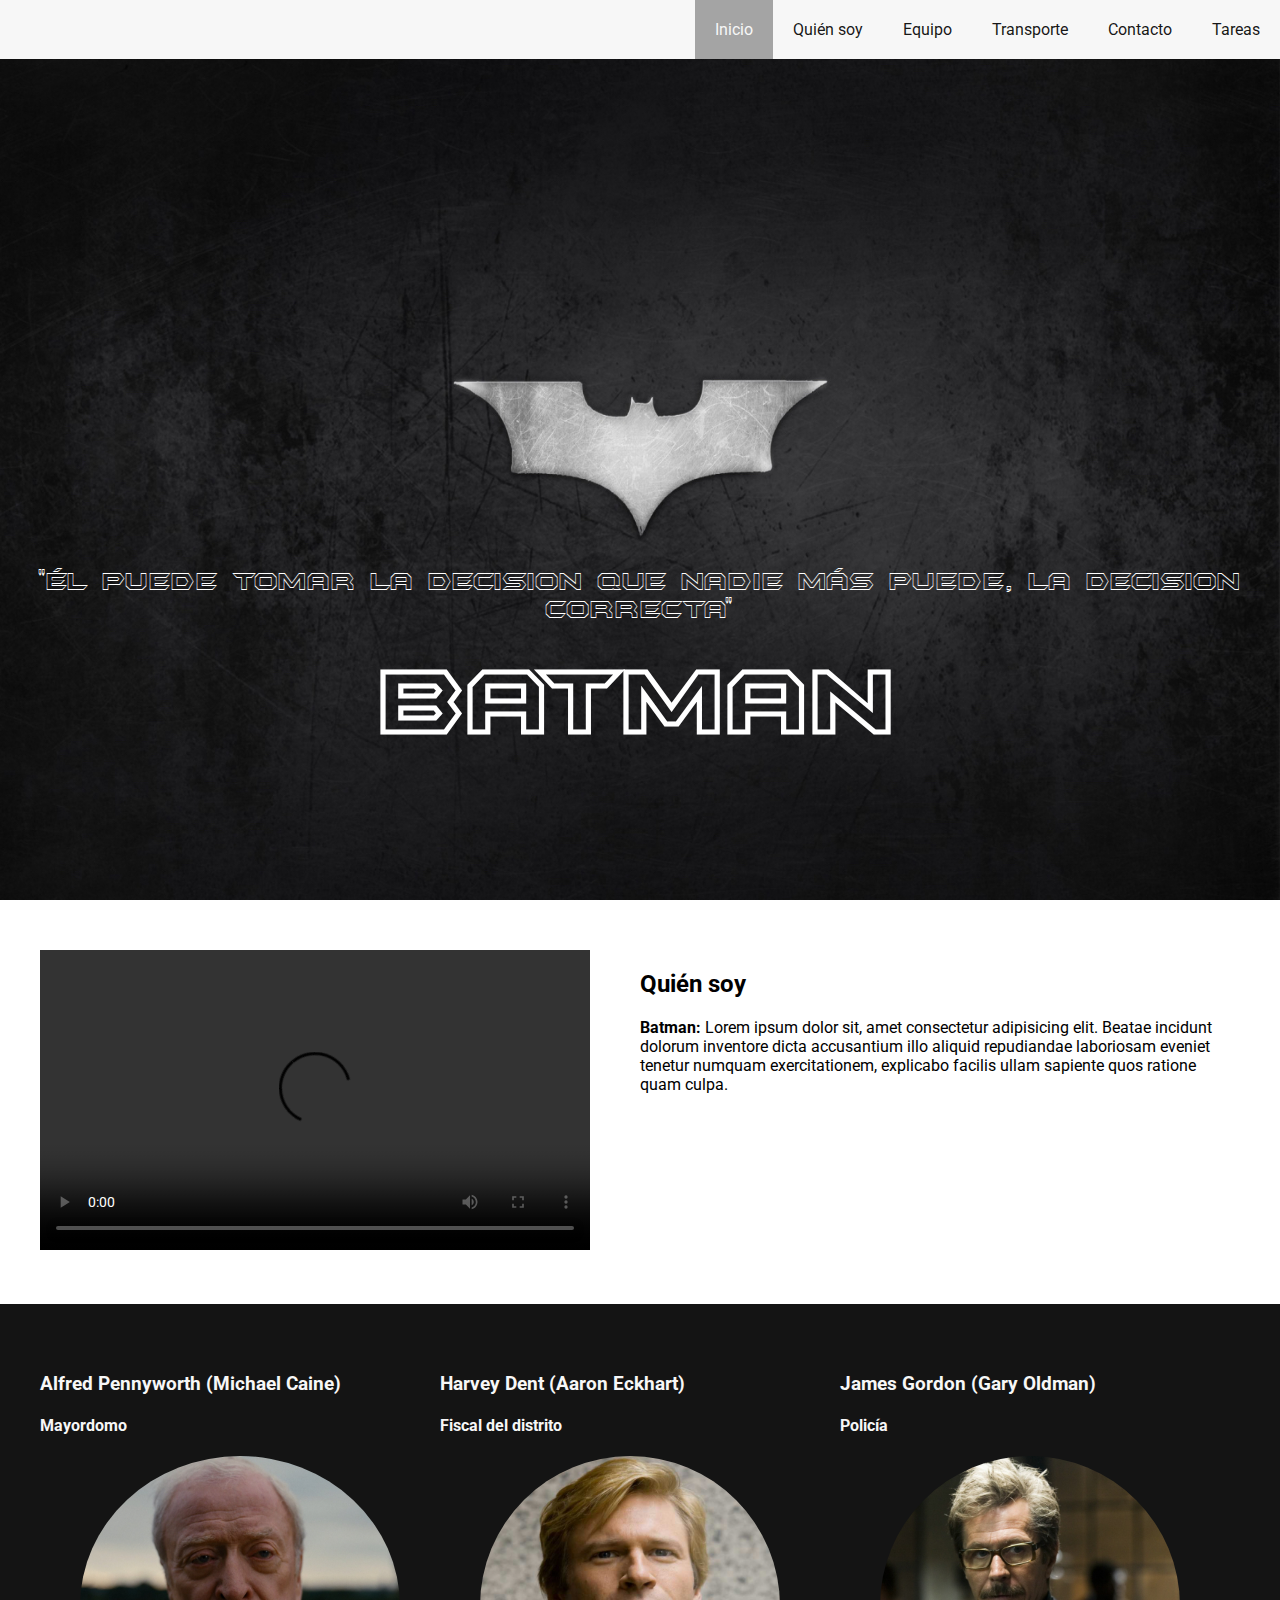
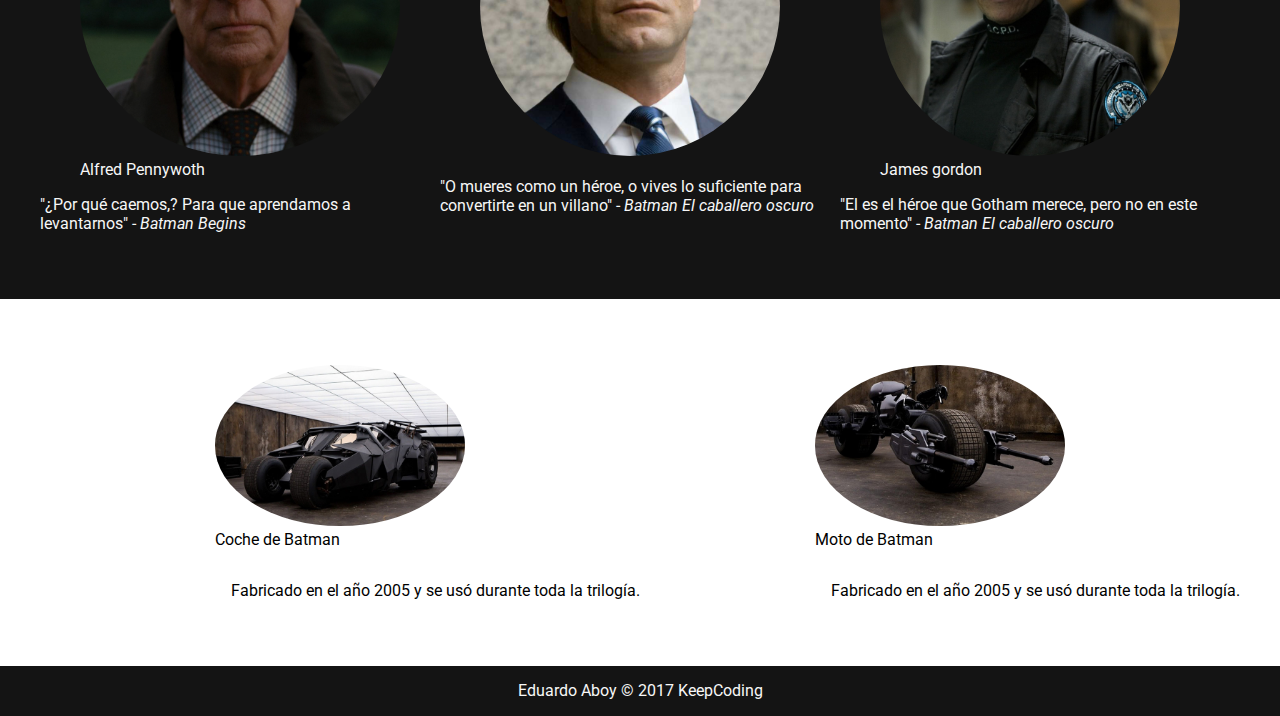
==== commit d68780d8: "Added CSS trasitions and transforms" ====
--- a/index.html
+++ b/index.html
@@ -82,6 +82,14 @@
                                 <h4 class="position">Fiscal del distrito</h4>
                             </header>
                             <figure class="team-member-photo">
+                                <div class="flip">
+                                    <div class="front flip-img">
+                                        <img src="./images/harvey.jpg" alt="">
+                                    </div>
+                                    <div class="back flip-img">
+                                        <img src="./images/harvey-two-face.jpg" alt="">
+                                    </div>
+                                </div>
                             </figure>    
                             <p class="bio">"O mueres como un héroe, o vives lo suficiente para convertirte en un villano" - <cite>Batman El caballero oscuro </cite></p>
                         </article>
--- a/css/style.css
+++ b/css/style.css
@@ -51,6 +51,7 @@
     text-decoration: none;
     color: rgba(0,0,0,0.91);
     display: inline-block;
+    transition: all 2s linear;
 }
 
 .navbar > .navbar-list > .navbar-item a:hover {
@@ -69,6 +70,11 @@
     background-repeat: none;
     background-position: center center;
     height: 100vh;
+    transition: background-size 0.5s;
+}
+
+.header > .title-img:hover {
+    background-size: 115% 115%;
 }
 
 .header > .title {
@@ -116,10 +122,37 @@
     max-width: 50%;
 }
 
-.team-member-photo > img {
+.team-member-photo img {
     height: 300px;
     max-width: 100%;
     border-radius: 50%;
+}
+
+.flip {
+    height: 305px;
+    position: relative;
+}
+
+.flip:hover .front {
+    transform: rotateY(-180deg);
+    -webkit-transform: rotateY(-180deg);
+}
+
+.flip:hover .back {
+    transform: rotateY(0);
+    -webkit-transform: rotateY(0);
+}
+
+.flip-img {
+    position: absolute;
+    backface-visibility: hidden;
+    -webkit-backface-visibility: hidden;
+    transition: transform 1s;
+}
+
+.back {
+    transform: rotateY(-180deg);
+    -webkit-transform: rotateY(-180deg);
 }
 
 .transport-img {
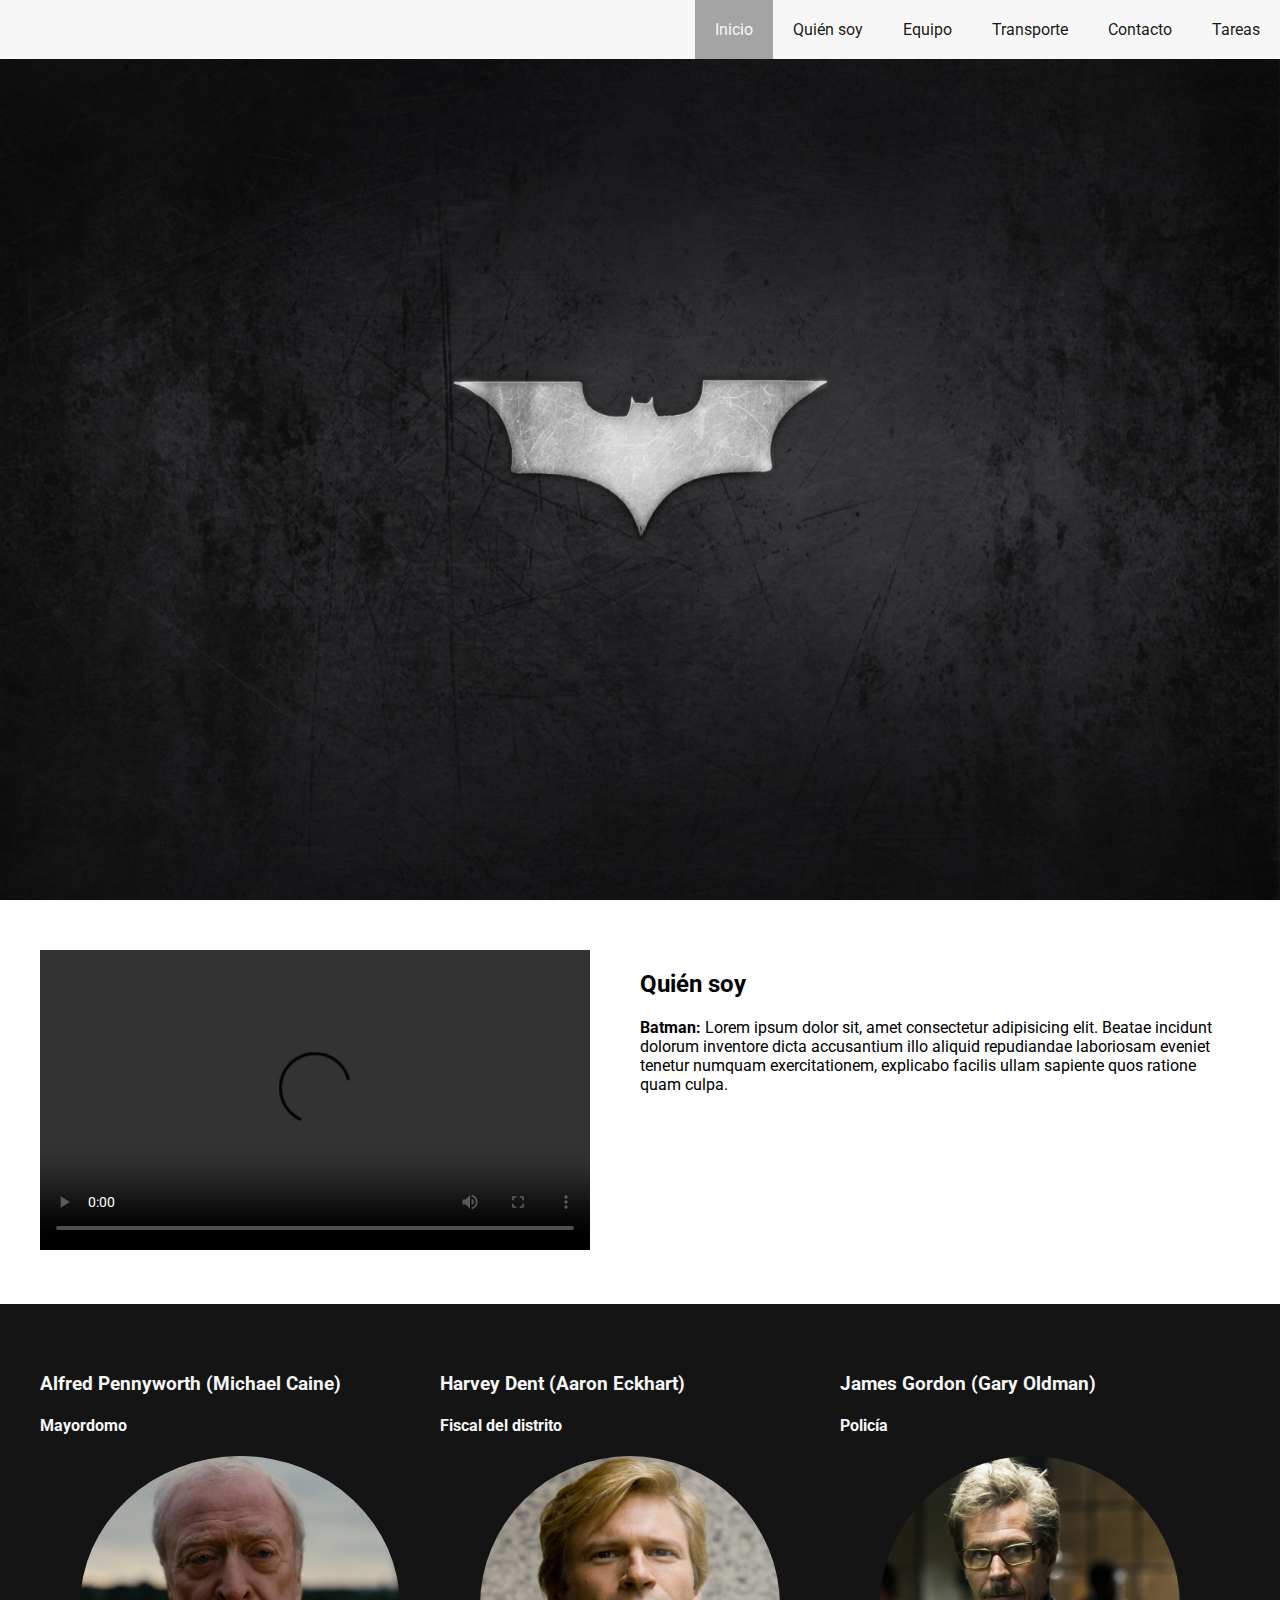
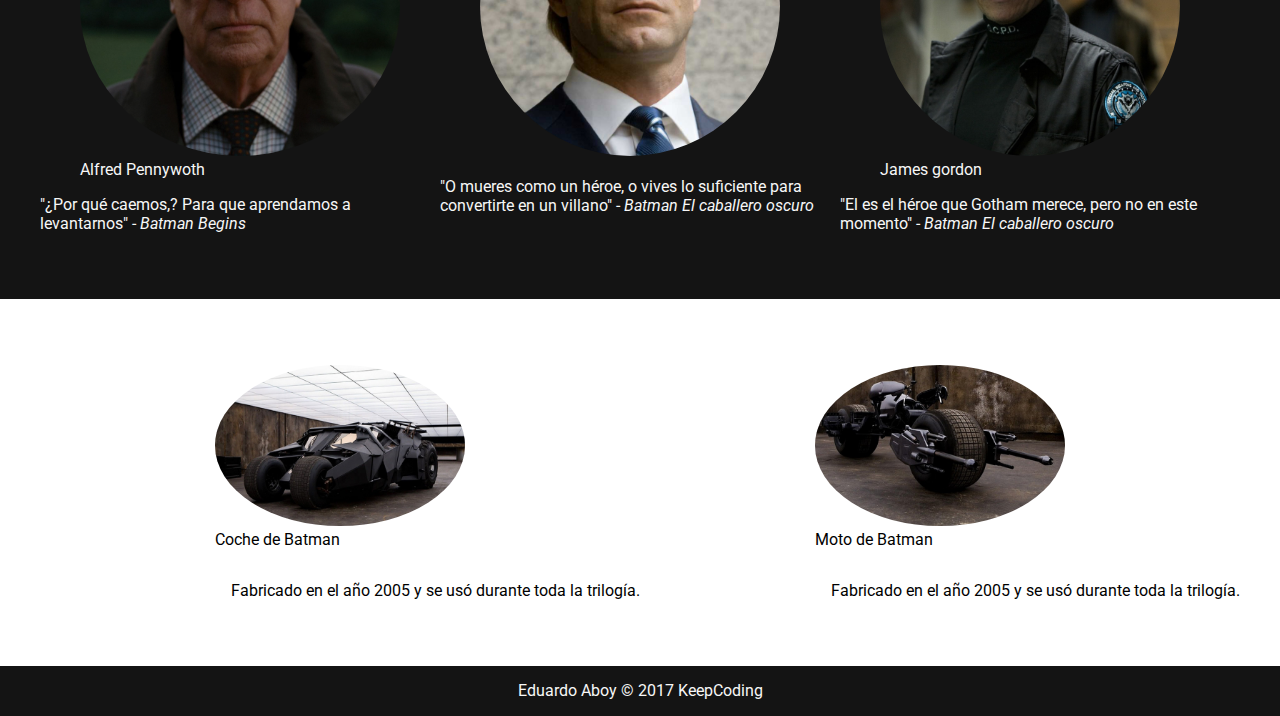
==== commit 7b25ed4f: "Add js folder and scroll animation and image animation" ====
--- a/index.html
+++ b/index.html
@@ -12,25 +12,26 @@
     </head>
     <body>
         <header class="header">
-            <h1 class="title">Batman</h1>
+            <div id="title-image-animated" class="title-img">
+                <h1 class="title">Batman</h1>
             <!--<img class="title-img" src="./images/batman.jpg" alt="Foto de Batman">-->
-            <div class="title-img"></div>
-            <p class="title-cite">"Él puede tomar la decisión que nadie más puede, la decisión correcta"</p>
+                <p class="title-cite">"Él puede tomar la decisión que nadie más puede, la decisión correcta"</p>
+            </div>
         </header>
 
         <nav class="navbar">
             <ul class="navbar-list">
                 <li class="navbar-item active">
-                    <a href="">Inicio</a>
+                    <a href="#">Inicio</a>
                 </li>
                 <li class="navbar-item">
-                    <a href="">Quién soy</a>
+                    <a href="#quien-soy">Quién soy</a>
                 </li>
                 <li class="navbar-item">
-                    <a href="">Equipo</a>
+                    <a href="#equipo">Equipo</a>
                 </li>
                 <li class="navbar-item">
-                    <a href="">Transporte</a>
+                    <a href="#transporte">Transporte</a>
                 </li>
                 <li class="navbar-item">
                     <a href="contact.html">Contacto</a>
@@ -41,7 +42,7 @@
             </ul>
         </nav>
         <main class="container">
-            <section class="about-me clearfix section-container">
+            <section id="quien-soy" class="about-me clearfix section-container">
                 <div class="batman-video">
                     <video controls width="550" height="300">
                         <source src="./video/batman.mp4" type="video/mp4"> 
@@ -54,7 +55,7 @@
                 </div>
             </section>
 
-            <section class="team section-reverse section-container">
+            <section id="equipo" class="team section-reverse section-container">
                 <div class="row container clearfix">
                     <div class="col-4">
                         <article class="team-member">
@@ -113,7 +114,7 @@
                 </div>
             </section>
 
-            <section class="transport section-container">
+            <section id="transporte" class="transport section-container">
                 <div class="row-flex">
                     <div class="transport-item">
                         <figure>
@@ -136,4 +137,6 @@
             Eduardo Aboy &copy; 2017 KeepCoding
         </footer>
     </body>
+    <script src="./js/menu.js"></script>
+    <script src="./js/animation.js"></script>
 </hmlt>--- a/css/style.css
+++ b/css/style.css
@@ -32,6 +32,7 @@
     width: 100%;
     position: fixed;
     top: 0;
+    z-index: 1;
 }
 
 .navbar > .navbar-list {
@@ -77,7 +78,7 @@
     background-size: 115% 115%;
 }
 
-.header > .title {
+.header > .title-img > .title {
     position: absolute;
     left: 0;
     top: 65%;
@@ -88,6 +89,9 @@
     color: white;
     font-family: batman;
     font-size: 100px;
+    visibility: hidden;
+    animation: titleAnimation 2s forwards;
+    animation-delay: 0.5s;
 }
 
 .title-cite {
@@ -99,6 +103,9 @@
     font-size: 28px;
     color: white;
     font-family: batman;
+    opacity: 0;
+    animation:  subTitleAnimation 3s forwards;
+    animation-delay: 0.5s;
 }
 
 .section-container {
@@ -233,3 +240,27 @@
     background-color: #dedede;
 }
 
+@keyframes titleAnimation {
+    0% {
+        font-size: 200px;
+    }
+    50% {
+        font-size: 180px;
+    }
+    100% {
+        font-size: 100px;
+        visibility: visible;
+    }
+}
+
+@keyframes subTitleAnimation {
+    0% {
+        opacity: 0;
+    }
+    50% {
+        opacity: 0.5;
+    }
+    100% {
+        opacity: 1;
+    }
+}